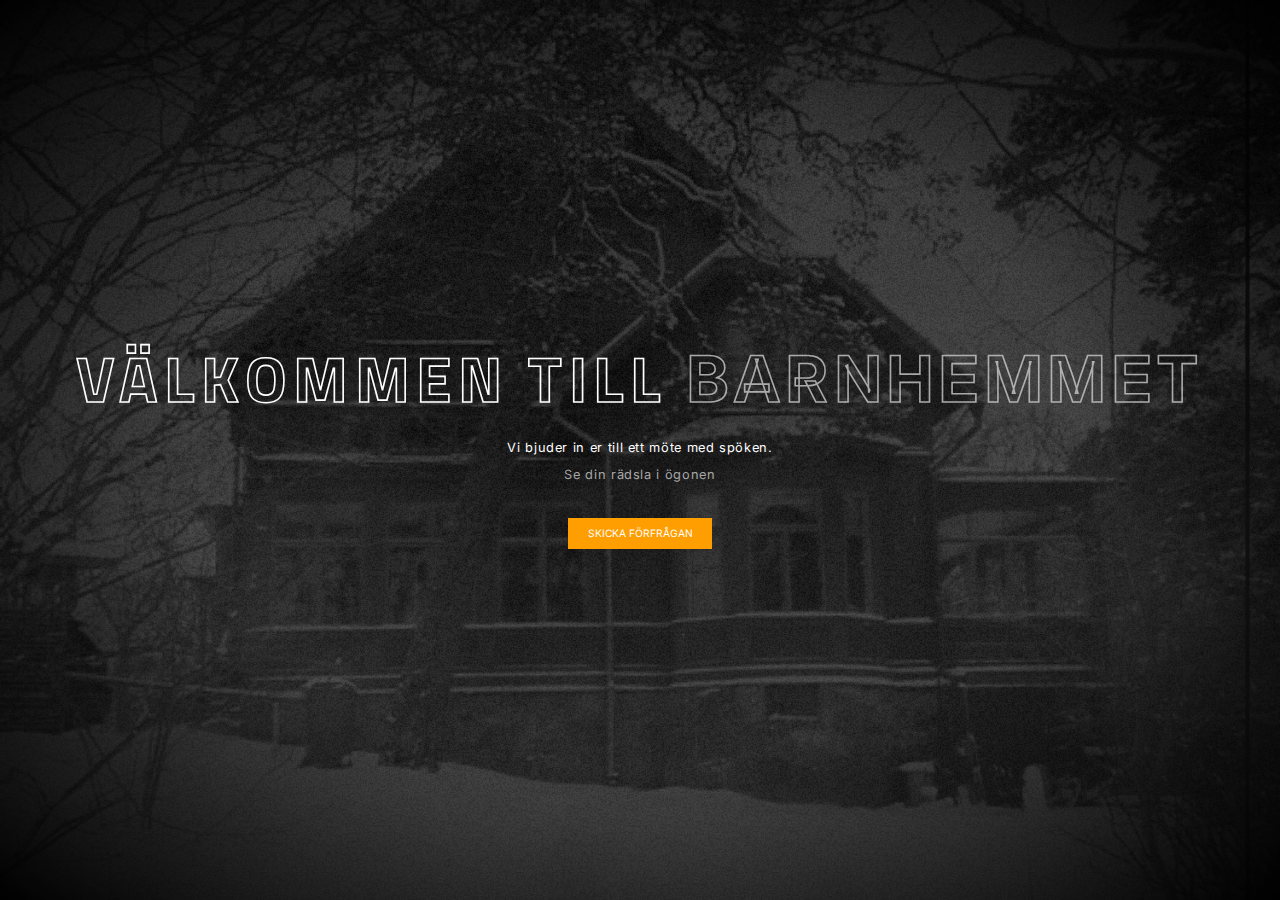
==== indexprod.html @ 78249037 "initial commit" ====
<!DOCTYPE html><html lang="sv"><head><title>Halloween Inbjudan</title><meta name="title" content="Halloween Inbjudan"><meta name="description" content="Välkommen till år 2021 Halloween Inbjudan!"><meta property="og:type" content="website"><meta property="og:url" content="https://metatags.io/"><meta property="og:title" content="Halloween Inbjudan"><meta property="og:description" content="Välkommen till år 2021 Halloween Inbjudan!"><meta property="og:image" content="https://metatags.io/assets/meta-tags-16a33a6a8531e519cc0936fbba0ad904e52d35f34a46c97a2c9f6f7dd7d336f2.png"><meta property="twitter:card" content="summary_large_image"><meta property="twitter:url" content="https://metatags.io/"><meta property="twitter:title" content="Halloween Inbjudan"><meta property="twitter:description" content="Välkommen till år 2021 Halloween Inbjudan!"><meta property="twitter:image" content="https://metatags.io/assets/meta-tags-16a33a6a8531e519cc0936fbba0ad904e52d35f34a46c97a2c9f6f7dd7d336f2.png"><style>:root{--clr-primary:#ff9e00;--clr-primary:#cccccccc;--gradient-step:0%}body{margin:0;padding:0;overflow:hidden}*{font-family:Inter,sans-serif}.background{position:absolute;top:0;left:0;width:100vw;height:100vh;background:url(img/bg.webp) no-repeat center center;background-size:cover;z-index:1;pointer-events:none;image-rendering:-webkit-optimize-contrast;-webkit-filter:grayscale(1) brightness(80%);filter:grayscale(1) brightness(80%)}.background:after{content:"";position:absolute;top:0;left:0;width:100vw;height:100vh;z-index:10000;background:radial-gradient(transparent 50%,#000 100%)}.background:before{content:"";position:absolute;top:0;left:0;width:100vw;height:100vh;z-index:inherit;background:rgba(0,0,0,.75)}.background .fog{position:absolute;top:0;left:0;width:100vw;height:100vh;z-index:20;opacity:.1;pointer-events:none;background:url(img/fog01.webp) repeat;background-size:auto 100%;-webkit-animation:fog infinite 300s linear 0s;animation:fog infinite 300s linear 0s}.background .fog::before{content:"";position:absolute;top:0;left:0;width:100vw;height:100vh;background:url(img/fog02.webp) repeat;background-size:auto 100%;-webkit-animation:fog infinite 500s linear 0s;animation:fog infinite 500s linear 0s}.background .noise{position:absolute;top:0;left:0;width:100vw;height:100vh;z-index:10;background:url(img/noise.webp);-webkit-filter:brightness(140%);filter:brightness(140%);background-size:20%;-webkit-animation:noise .1s linear infinite;animation:noise .1s linear infinite}.background .line{position:absolute;top:0;left:0;width:100vw;height:100vh;z-index:10;border-left:.5vh solid #0a0a0ade;-webkit-transform:translateX(100%);transform:translateX(100%)}.container{position:relative;height:100vh;width:100vw;display:-webkit-box;display:-ms-flexbox;display:flex;-webkit-box-pack:center;-ms-flex-pack:center;justify-content:center;-webkit-box-align:center;-ms-flex-align:center;align-items:center;-webkit-box-orient:vertical;-webkit-box-direction:normal;-ms-flex-direction:column;flex-direction:column}.container *{z-index:50}.container .content{text-align:center}.container .content h1{text-transform:uppercase;letter-spacing:.5vmax;font-size:5vmax;font-family:'Titillium Web',sans-serif;color:#fff;margin:0}@supports (-webkit-text-stroke:1px white){.container .content h1{color:transparent;-webkit-text-stroke:.125vmax #fff}}.container .content h1 span{color:var(--clr-primary);-webkit-animation:flicker 2s forwards;animation:flicker 2s forwards}@supports (-webkit-text-stroke:1px white){.container .content h1 span{color:transparent;-webkit-text-stroke:.125vmax var(--clr-primary)}}.container .content p{color:#fff;font-size:1vmax;letter-spacing:.05vmax}.container .content p span{color:var(--clr-primary)}.container .content button{border:none;background:#ff9e00;padding:.75vmax 1.5vmax;margin:1.75vmax;color:#fff;cursor:pointer;font-size:.8vmax;text-transform:uppercase}.container .bottom{position:absolute;bottom:0;text-transform:uppercase;letter-spacing:.5vmax;font-size:2vmax;font-family:'Titillium Web',sans-serif;color:#e7e7e793}@supports (-webkit-text-stroke:1px){.container .bottom{color:transparent}}@-webkit-keyframes noise{0%{background-position:20% 20%}20%{background-position:10% 0}40%{background-position:20% -30%}60%{background-position:10% 20%}80%{background-position:-30% -30%}100%{background-position:20% 15%}}@keyframes noise{0%{background-position:20% 20%}20%{background-position:10% 0}40%{background-position:20% -30%}60%{background-position:10% 20%}80%{background-position:-30% -30%}100%{background-position:20% 15%}}@-webkit-keyframes fog{from{background-position-x:0}to{background-position-x:1000vmax}}@keyframes fog{from{background-position-x:0}to{background-position-x:1000vmax}}@-webkit-keyframes flicker{0%{opacity:0}10%{opacity:0}10.1%{opacity:1}10.2%{opacity:0}20%{opacity:0}20.1%{opacity:1}20.6%{opacity:0}30%{opacity:0}30.1%{opacity:1}30.5%{opacity:1}30.6%{opacity:0}45%{opacity:0}45.1%{opacity:1}50%{opacity:1}55%{opacity:1}55.1%{opacity:0}57%{opacity:0}57.1%{opacity:1}60%{opacity:1}60.1%{opacity:0}65%{opacity:0}65.1%{opacity:1}75%{opacity:1}75.1%{opacity:0}77%{opacity:0}77.1%{opacity:1}85%{opacity:1}85.1%{opacity:0}86%{opacity:0}86.1%{opacity:1}100%{opacity:1}}@keyframes flicker{0%{opacity:0}10%{opacity:0}10.1%{opacity:1}10.2%{opacity:0}20%{opacity:0}20.1%{opacity:1}20.6%{opacity:0}30%{opacity:0}30.1%{opacity:1}30.5%{opacity:1}30.6%{opacity:0}45%{opacity:0}45.1%{opacity:1}50%{opacity:1}55%{opacity:1}55.1%{opacity:0}57%{opacity:0}57.1%{opacity:1}60%{opacity:1}60.1%{opacity:0}65%{opacity:0}65.1%{opacity:1}75%{opacity:1}75.1%{opacity:0}77%{opacity:0}77.1%{opacity:1}85%{opacity:1}85.1%{opacity:0}86%{opacity:0}86.1%{opacity:1}100%{opacity:1}}</style><link href="https://fonts.googleapis.com/css2?family=Inter:wght@500&family=Titillium+Web:wght@900&display=swap" rel="stylesheet"><script>function line(){document.getElementById("line").style.display="block",document.getElementById("line").style.transform="translateX("+Math.floor(100*Math.random())+"%)",setTimeout(()=>{document.getElementById("line").style.display="none",console.log("hide")},100)}!function e(){var t=Math.round(1e3*Math.random())+200;setTimeout(function(){line(),e()},t)}();</script></head><body><div class="background"><div class="noise"></div><div class="fog"></div><div class="line" id="line"></div></div><div class="container"><div class="content"><h1>Välkommen till <span>barnhemmet</span></h1><p>Vi bjuder in er till ett möte med spöken.</p><p><span>Se din rädsla i ögonen</span></p><button>Skicka förfrågan</button></div><p class="bottom">Glad Halloween</p></div></body></html>
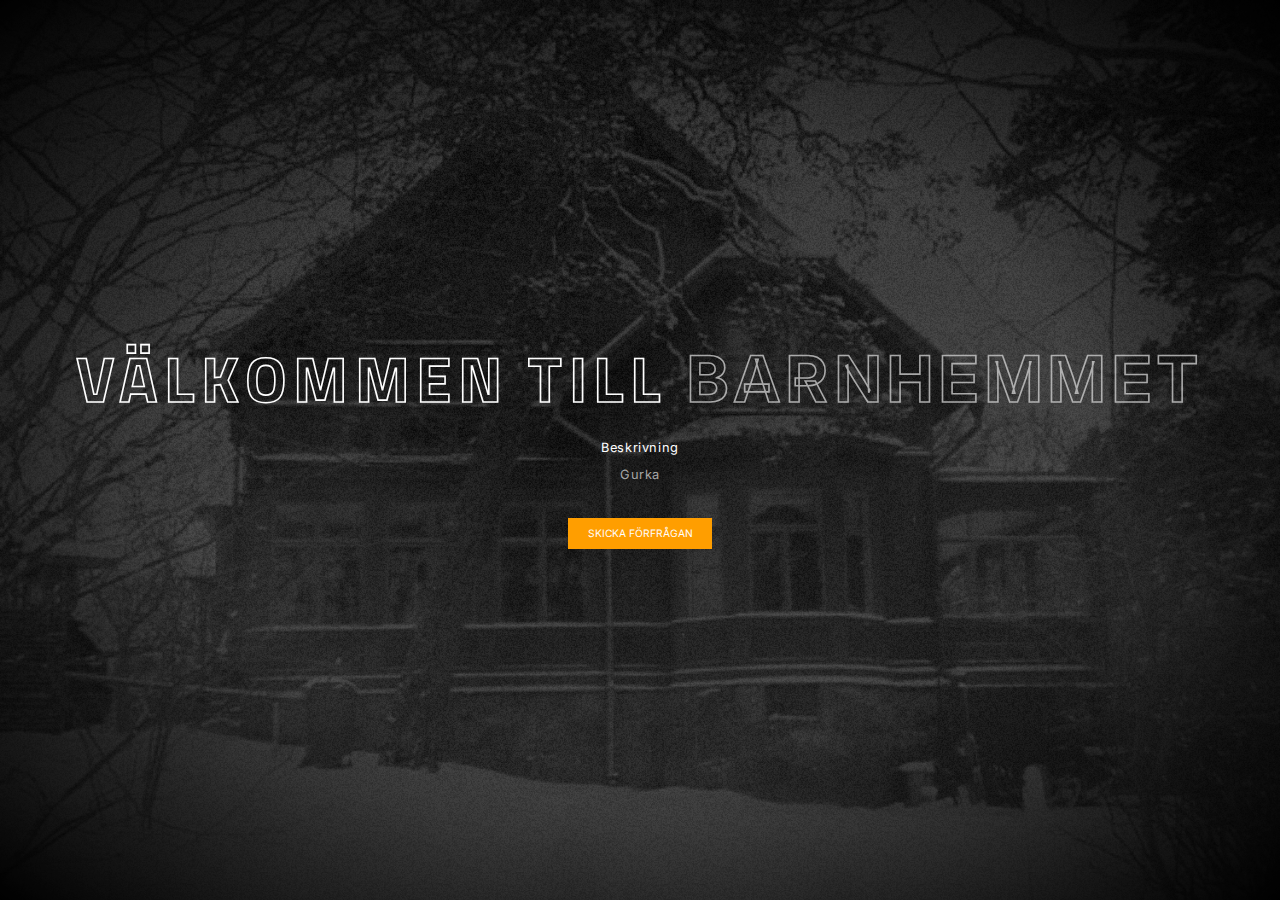
==== commit 95f784dc: "changes" ====
--- a/indexprod.html
+++ b/indexprod.html
@@ -1 +1 @@
-<!DOCTYPE html><html lang="sv"><head><title>Halloween Inbjudan</title><meta name="title" content="Halloween Inbjudan"><meta name="description" content="Välkommen till år 2021 Halloween Inbjudan!"><meta property="og:type" content="website"><meta property="og:url" content="https://metatags.io/"><meta property="og:title" content="Halloween Inbjudan"><meta property="og:description" content="Välkommen till år 2021 Halloween Inbjudan!"><meta property="og:image" content="https://metatags.io/assets/meta-tags-16a33a6a8531e519cc0936fbba0ad904e52d35f34a46c97a2c9f6f7dd7d336f2.png"><meta property="twitter:card" content="summary_large_image"><meta property="twitter:url" content="https://metatags.io/"><meta property="twitter:title" content="Halloween Inbjudan"><meta property="twitter:description" content="Välkommen till år 2021 Halloween Inbjudan!"><meta property="twitter:image" content="https://metatags.io/assets/meta-tags-16a33a6a8531e519cc0936fbba0ad904e52d35f34a46c97a2c9f6f7dd7d336f2.png"><style>:root{--clr-primary:#ff9e00;--clr-primary:#cccccccc;--gradient-step:0%}body{margin:0;padding:0;overflow:hidden}*{font-family:Inter,sans-serif}.background{position:absolute;top:0;left:0;width:100vw;height:100vh;background:url(img/bg.webp) no-repeat center center;background-size:cover;z-index:1;pointer-events:none;image-rendering:-webkit-optimize-contrast;-webkit-filter:grayscale(1) brightness(80%);filter:grayscale(1) brightness(80%)}.background:after{content:"";position:absolute;top:0;left:0;width:100vw;height:100vh;z-index:10000;background:radial-gradient(transparent 50%,#000 100%)}.background:before{content:"";position:absolute;top:0;left:0;width:100vw;height:100vh;z-index:inherit;background:rgba(0,0,0,.75)}.background .fog{position:absolute;top:0;left:0;width:100vw;height:100vh;z-index:20;opacity:.1;pointer-events:none;background:url(img/fog01.webp) repeat;background-size:auto 100%;-webkit-animation:fog infinite 300s linear 0s;animation:fog infinite 300s linear 0s}.background .fog::before{content:"";position:absolute;top:0;left:0;width:100vw;height:100vh;background:url(img/fog02.webp) repeat;background-size:auto 100%;-webkit-animation:fog infinite 500s linear 0s;animation:fog infinite 500s linear 0s}.background .noise{position:absolute;top:0;left:0;width:100vw;height:100vh;z-index:10;background:url(img/noise.webp);-webkit-filter:brightness(140%);filter:brightness(140%);background-size:20%;-webkit-animation:noise .1s linear infinite;animation:noise .1s linear infinite}.background .line{position:absolute;top:0;left:0;width:100vw;height:100vh;z-index:10;border-left:.5vh solid #0a0a0ade;-webkit-transform:translateX(100%);transform:translateX(100%)}.container{position:relative;height:100vh;width:100vw;display:-webkit-box;display:-ms-flexbox;display:flex;-webkit-box-pack:center;-ms-flex-pack:center;justify-content:center;-webkit-box-align:center;-ms-flex-align:center;align-items:center;-webkit-box-orient:vertical;-webkit-box-direction:normal;-ms-flex-direction:column;flex-direction:column}.container *{z-index:50}.container .content{text-align:center}.container .content h1{text-transform:uppercase;letter-spacing:.5vmax;font-size:5vmax;font-family:'Titillium Web',sans-serif;color:#fff;margin:0}@supports (-webkit-text-stroke:1px white){.container .content h1{color:transparent;-webkit-text-stroke:.125vmax #fff}}.container .content h1 span{color:var(--clr-primary);-webkit-animation:flicker 2s forwards;animation:flicker 2s forwards}@supports (-webkit-text-stroke:1px white){.container .content h1 span{color:transparent;-webkit-text-stroke:.125vmax var(--clr-primary)}}.container .content p{color:#fff;font-size:1vmax;letter-spacing:.05vmax}.container .content p span{color:var(--clr-primary)}.container .content button{border:none;background:#ff9e00;padding:.75vmax 1.5vmax;margin:1.75vmax;color:#fff;cursor:pointer;font-size:.8vmax;text-transform:uppercase}.container .bottom{position:absolute;bottom:0;text-transform:uppercase;letter-spacing:.5vmax;font-size:2vmax;font-family:'Titillium Web',sans-serif;color:#e7e7e793}@supports (-webkit-text-stroke:1px){.container .bottom{color:transparent}}@-webkit-keyframes noise{0%{background-position:20% 20%}20%{background-position:10% 0}40%{background-position:20% -30%}60%{background-position:10% 20%}80%{background-position:-30% -30%}100%{background-position:20% 15%}}@keyframes noise{0%{background-position:20% 20%}20%{background-position:10% 0}40%{background-position:20% -30%}60%{background-position:10% 20%}80%{background-position:-30% -30%}100%{background-position:20% 15%}}@-webkit-keyframes fog{from{background-position-x:0}to{background-position-x:1000vmax}}@keyframes fog{from{background-position-x:0}to{background-position-x:1000vmax}}@-webkit-keyframes flicker{0%{opacity:0}10%{opacity:0}10.1%{opacity:1}10.2%{opacity:0}20%{opacity:0}20.1%{opacity:1}20.6%{opacity:0}30%{opacity:0}30.1%{opacity:1}30.5%{opacity:1}30.6%{opacity:0}45%{opacity:0}45.1%{opacity:1}50%{opacity:1}55%{opacity:1}55.1%{opacity:0}57%{opacity:0}57.1%{opacity:1}60%{opacity:1}60.1%{opacity:0}65%{opacity:0}65.1%{opacity:1}75%{opacity:1}75.1%{opacity:0}77%{opacity:0}77.1%{opacity:1}85%{opacity:1}85.1%{opacity:0}86%{opacity:0}86.1%{opacity:1}100%{opacity:1}}@keyframes flicker{0%{opacity:0}10%{opacity:0}10.1%{opacity:1}10.2%{opacity:0}20%{opacity:0}20.1%{opacity:1}20.6%{opacity:0}30%{opacity:0}30.1%{opacity:1}30.5%{opacity:1}30.6%{opacity:0}45%{opacity:0}45.1%{opacity:1}50%{opacity:1}55%{opacity:1}55.1%{opacity:0}57%{opacity:0}57.1%{opacity:1}60%{opacity:1}60.1%{opacity:0}65%{opacity:0}65.1%{opacity:1}75%{opacity:1}75.1%{opacity:0}77%{opacity:0}77.1%{opacity:1}85%{opacity:1}85.1%{opacity:0}86%{opacity:0}86.1%{opacity:1}100%{opacity:1}}</style><link href="https://fonts.googleapis.com/css2?family=Inter:wght@500&family=Titillium+Web:wght@900&display=swap" rel="stylesheet"><script>function line(){document.getElementById("line").style.display="block",document.getElementById("line").style.transform="translateX("+Math.floor(100*Math.random())+"%)",setTimeout(()=>{document.getElementById("line").style.display="none",console.log("hide")},100)}!function e(){var t=Math.round(1e3*Math.random())+200;setTimeout(function(){line(),e()},t)}();</script></head><body><div class="background"><div class="noise"></div><div class="fog"></div><div class="line" id="line"></div></div><div class="container"><div class="content"><h1>Välkommen till <span>barnhemmet</span></h1><p>Vi bjuder in er till ett möte med spöken.</p><p><span>Se din rädsla i ögonen</span></p><button>Skicka förfrågan</button></div><p class="bottom">Glad Halloween</p></div></body></html>+<!DOCTYPE html><html lang="sv"><head><title>Halloween Inbjudan</title><meta name="title" content="Halloween Inbjudan"><meta name="description" content="Välkommen till år 2021 Halloween Inbjudan!"><meta property="og:type" content="website"><meta property="og:url" content="https://metatags.io/"><meta property="og:title" content="Halloween Inbjudan"><meta property="og:description" content="Välkommen till år 2021 Halloween Inbjudan!"><meta property="og:image" content="https://metatags.io/assets/meta-tags-16a33a6a8531e519cc0936fbba0ad904e52d35f34a46c97a2c9f6f7dd7d336f2.png"><meta property="twitter:card" content="summary_large_image"><meta property="twitter:url" content="https://metatags.io/"><meta property="twitter:title" content="Halloween Inbjudan"><meta property="twitter:description" content="Välkommen till år 2021 Halloween Inbjudan!"><meta property="twitter:image" content="https://metatags.io/assets/meta-tags-16a33a6a8531e519cc0936fbba0ad904e52d35f34a46c97a2c9f6f7dd7d336f2.png"><style>:root{--clr-primary: #ff9e00;--clr-primary: #cccccccc;--gradient-step: 0% ;}body{margin: 0;padding: 0;overflow: hidden;}*{font-family: 'Inter', sans-serif;}.background{position: absolute;top: 0;left: 0;width: 100vw;height: 100vh;background: url(img/bg.webp) no-repeat center center;background-size: cover;z-index: 1;pointer-events: none;image-rendering: -webkit-optimize-contrast;-webkit-filter: grayscale(1) brightness(80%);filter: grayscale(1) brightness(80%);}.background:after{content: "";position: absolute;top: 0;left: 0;width: 100vw;height: 100vh;z-index: 10000;background: radial-gradient(transparent 50%, #000 100%);}.background:before{content: "";position: absolute;top: 0;left: 0;width: 100vw;height: 100vh;z-index: inherit;background: rgba(0, 0, 0, 0.75);}.background .fog{position: absolute;top: 0;left: 0;width: 100vw;height: 100vh;z-index: 20;opacity: .1;pointer-events: none;background: url(img/fog01.webp) repeat;background-size: auto 100%;-webkit-animation: fog infinite 100s linear 0s;animation: fog infinite 100s linear 0s;}.background .fog::before{content: "";position: absolute;top: 0;left: 0;width: 100vw;height: 100vh;z-index: 21;background: url(img/fog02.webp) repeat;background-size: auto 100%;-webkit-animation: fog infinite 800s linear 0s;animation: fog infinite 800s linear 0s;}.background .noise{position: absolute;top: 0;left: 0;width: 100vw;height: 100vh;z-index: 10;background: url(img/noise.webp);-webkit-filter: brightness(140%);filter: brightness(140%);background-size: 20%;-webkit-animation: noise .1s linear infinite;animation: noise .1s linear infinite;}.background .line{position: absolute;top: 0;left: 0;width: 100vw;height: 100vh;z-index: 10;border-left: .3vh solid #0a0a0ade;-webkit-transform: translateX(100%);transform: translateX(100%);}.container{position: relative;height: 100vh;width: 100vw;display: -webkit-box;display: -ms-flexbox;display: flex;-webkit-box-pack: center;-ms-flex-pack: center;justify-content: center;-webkit-box-align: center;-ms-flex-align: center;align-items: center;-webkit-box-orient: vertical;-webkit-box-direction: normal;-ms-flex-direction: column;flex-direction: column;}.container *{z-index: 50;}.container .content{text-align: center;}.container .content h1{text-transform: uppercase;letter-spacing: .5vmax;font-size: 5vmax;font-family: 'Titillium Web', sans-serif;color: white;margin: 0;}@supports (-webkit-text-stroke: 1px white){.container .content h1{color: transparent;-webkit-text-stroke: 0.125vmax white;}}.container .content h1 span{color: var(--clr-primary);-webkit-animation: flicker 2s forwards;animation: flicker 2s forwards;}@supports (-webkit-text-stroke: 1px white){.container .content h1 span{color: transparent;-webkit-text-stroke: 0.125vmax var(--clr-primary);}}.container .content p{color: white;font-size: 1vmax;letter-spacing: .05vmax;}.container .content p span{color: var(--clr-primary);}.container .content button{border: none;background: #ff9e00;padding: .75vmax 1.5vmax;margin: 1.75vmax;color: white;cursor: pointer;font-size: .8vmax;text-transform: uppercase;}.container .bottom{position: absolute;bottom: 0;text-transform: uppercase;letter-spacing: .5vmax;font-size: 2vmax;font-family: 'Titillium Web', sans-serif;color: #e7e7e793;}@supports (-webkit-text-stroke: 1px){.container .bottom{color: transparent;}}@-webkit-keyframes noise{0%{background-position: 20% 20%;}20%{background-position: 10% 0;}40%{background-position: 20% -30%;}60%{background-position: 10% 20%;}80%{background-position: -30% -30%;}100%{background-position: 20% 15%;}}@keyframes noise{0%{background-position: 20% 20%;}20%{background-position: 10% 0;}40%{background-position: 20% -30%;}60%{background-position: 10% 20%;}80%{background-position: -30% -30%;}100%{background-position: 20% 15%;}}@-webkit-keyframes fog{from{background-position-x: 0;}to{background-position-x: 1000vmax;}}@keyframes fog{from{background-position-x: 0;}to{background-position-x: 1000vmax;}}@-webkit-keyframes flicker{0%{opacity: 0;}10%{opacity: 0;}10.1%{opacity: 1;}10.2%{opacity: 0;}20%{opacity: 0;}20.1%{opacity: 1;}20.6%{opacity: 0;}30%{opacity: 0;}30.1%{opacity: 1;}30.5%{opacity: 1;}30.6%{opacity: 0;}45%{opacity: 0;}45.1%{opacity: 1;}50%{opacity: 1;}55%{opacity: 1;}55.1%{opacity: 0;}57%{opacity: 0;}57.1%{opacity: 1;}60%{opacity: 1;}60.1%{opacity: 0;}65%{opacity: 0;}65.1%{opacity: 1;}75%{opacity: 1;}75.1%{opacity: 0;}77%{opacity: 0;}77.1%{opacity: 1;}85%{opacity: 1;}85.1%{opacity: 0;}86%{opacity: 0;}86.1%{opacity: 1;}100%{opacity: 1;}}@keyframes flicker{0%{opacity: 0;}10%{opacity: 0;}10.1%{opacity: 1;}10.2%{opacity: 0;}20%{opacity: 0;}20.1%{opacity: 1;}20.6%{opacity: 0;}30%{opacity: 0;}30.1%{opacity: 1;}30.5%{opacity: 1;}30.6%{opacity: 0;}45%{opacity: 0;}45.1%{opacity: 1;}50%{opacity: 1;}55%{opacity: 1;}55.1%{opacity: 0;}57%{opacity: 0;}57.1%{opacity: 1;}60%{opacity: 1;}60.1%{opacity: 0;}65%{opacity: 0;}65.1%{opacity: 1;}75%{opacity: 1;}75.1%{opacity: 0;}77%{opacity: 0;}77.1%{opacity: 1;}85%{opacity: 1;}85.1%{opacity: 0;}86%{opacity: 0;}86.1%{opacity: 1;}100%{opacity: 1;}}</style><link href="https://fonts.googleapis.com/css2?family=Inter:wght@500&family=Titillium+Web:wght@900&display=swap" rel="stylesheet"><script defer>function Line(t){t.style.cssText="display: block; transform: translateX("+Math.floor(100*Math.random())+"%)",setTimeout(()=>{t.style.display="none"},Math.round(100*Math.random())+100),setTimeout(()=>{Line(t)},Math.floor(1400*Math.random()+100))}Array.from(document.getElementsByClassName("line")).forEach(t=>{Line(t)});</script></head><body><div class="background"><div class="noise"></div><div class="fog"></div><div class="line" id="line"></div><div class="line" id="line"></div><div class="line" id="line"></div></div><div class="container"><div class="content"><h1>Välkommen till <span>barnhemmet</span></h1><p>Beskrivning</p><p><span>Gurka</span></p><button>Skicka förfrågan</button></div><p class="bottom">Glad Halloween</p></div></body></html>